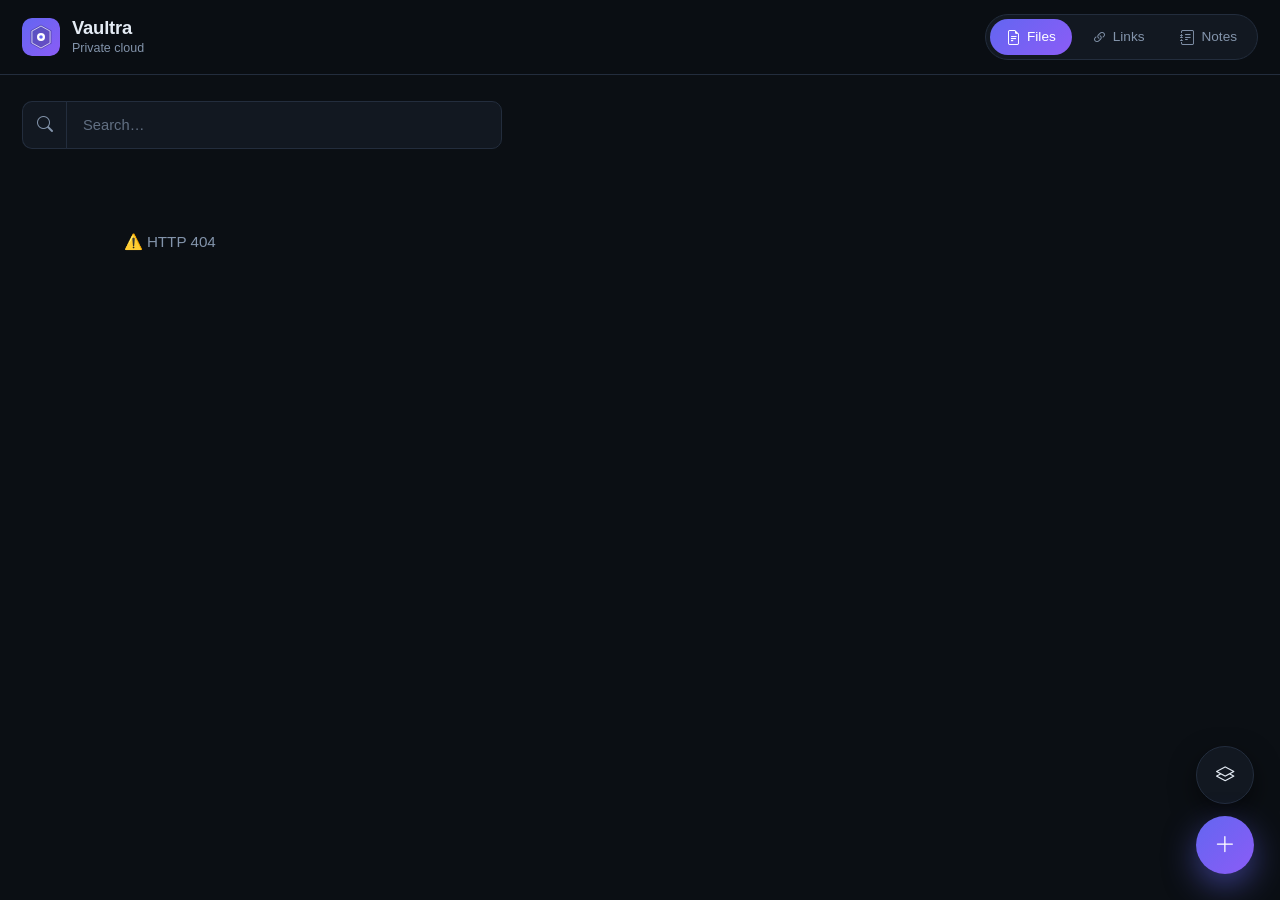
==== templates/index.html @ be21ad61 "initial commit" ====
<!DOCTYPE html>
<html lang="en" data-bs-theme="dark">
<head>
  <meta charset="utf-8">
  <meta name="viewport" content="width=device-width, initial-scale=1, viewport-fit=cover">
  <meta name="theme-color" content="#0b0f14">
  <meta name="description" content="Vaultra — private cloud for files, links, and notes">
  <title>Vaultra</title>
  <link rel="manifest" href="/manifest.json">
  <link rel="icon" href="/static/icons/icon.svg" type="image/svg+xml">
  <link rel="apple-touch-icon" href="/static/icons/icon.svg">
  <link href="https://cdn.jsdelivr.net/npm/bootstrap@5.3.3/dist/css/bootstrap.min.css" rel="stylesheet">
  <link rel="stylesheet" href="https://cdn.jsdelivr.net/npm/bootstrap-icons@1.11.3/font/bootstrap-icons.min.css">
  <link rel="stylesheet" href="/static/css/style.css">
</head>
<body>
  <header class="topbar">
    <div class="brand">
      <img src="/static/icons/icon.svg" alt="" class="brand-logo">
      <div class="brand-text">
        <h1>Vaultra</h1>
        <span>Private cloud</span>
      </div>
    </div>
    <nav class="tabs" id="kind-tabs" role="tablist">
      <button class="tab active" data-kind="file" role="tab" aria-selected="true">
        <i class="bi bi-file-earmark-text"></i>
        <span>Files</span>
      </button>
      <button class="tab" data-kind="link" role="tab" aria-selected="false">
        <i class="bi bi-link-45deg"></i>
        <span>Links</span>
      </button>
      <button class="tab" data-kind="note" role="tab" aria-selected="false">
        <i class="bi bi-journal-text"></i>
        <span>Notes</span>
      </button>
    </nav>
  </header>

  <main class="container">
    <div class="toolbar">
      <div class="search-box input-group">
        <span class="input-group-text"><i class="bi bi-search"></i></span>
        <input id="search" type="search" class="form-control" placeholder="Search…" autocomplete="off">
      </div>
      <div class="stats" id="stats"></div>
    </div>
    <section id="grid" class="grid" aria-live="polite"></section>
    <p id="empty" class="empty hidden" aria-live="polite">
      Nothing here yet — tap <strong>+</strong> to add an item, or use the
      <i class="bi bi-layers"></i> view button to switch sections.
    </p>
  </main>

  <!-- ============ FAB stack: view-options (top) → view toggle → + (bottom) ============ -->
  <div class="fab-stack" id="fab-stack">

    <!-- View options — switch which section is visible -->
    <div class="fab-options" id="fab-options"
         role="menu" aria-label="Show section" aria-hidden="true">
      <div class="fab-options-label" aria-hidden="true">Show only</div>

      <button class="fab-option" data-view-kind="file"
              role="menuitemradio" aria-pressed="false">
        <span class="fab-option-label">Files</span>
        <i class="bi bi-file-earmark-text"></i>
      </button>

      <button class="fab-option" data-view-kind="link"
              role="menuitemradio" aria-pressed="false">
        <span class="fab-option-label">Links</span>
        <i class="bi bi-link-45deg"></i>
      </button>

      <button class="fab-option" data-view-kind="note"
              role="menuitemradio" aria-pressed="false">
        <span class="fab-option-label">Notes</span>
        <i class="bi bi-journal-text"></i>
      </button>
    </div>

    <!-- View toggle — shows the section picker above -->
    <button class="fab fab-wrap" id="fab-wrap"
            aria-label="Switch view" aria-haspopup="menu" aria-expanded="false">
      <i class="bi bi-layers"></i>
    </button>

    <!-- Add button (unchanged behaviour) -->
    <button class="fab fab-add" id="fab" aria-label="Add new">
      <i class="bi bi-plus-lg"></i>
    </button>
  </div>

  <!-- ============ Upload / create modal ============ -->
  <div class="hidden" id="modal-backdrop">
    <div class="v-modal" role="dialog" aria-modal="true">
      <div class="v-modal-header">
        <h2>Add new</h2>
        <button class="v-modal-close" id="modal-close" aria-label="Close">
          <i class="bi bi-x-lg"></i>
        </button>
      </div>

      <div class="v-modal-tabs" id="modal-tabs">
        <button class="mtab active" data-mtab="file">
          <i class="bi bi-upload"></i> File
        </button>
        <button class="mtab" data-mtab="camera">
          <i class="bi bi-camera-video"></i> Camera
        </button>
        <button class="mtab" data-mtab="link">
          <i class="bi bi-link-45deg"></i> Link
        </button>
        <button class="mtab" data-mtab="note">
          <i class="bi bi-journal-text"></i> Note
        </button>
      </div>

      <!-- FILE -->
      <form class="modal-body" data-pane="file" id="form-file">
        <div class="mb-3">
          <label class="form-label" for="file-name">Name (optional)</label>
          <input class="form-control" id="file-name" name="name"
                 placeholder="Leave blank to keep the original filename">
        </div>
        <div class="mb-3">
          <label class="form-label" for="file-desc">Description</label>
          <textarea class="form-control" id="file-desc" name="description" rows="2"
                    placeholder="What is this file?"></textarea>
        </div>
        <div class="mb-3">
          <label class="form-label" for="file-file">File</label>
          <input class="form-control" type="file" id="file-file" name="file" required>
        </div>
        <button type="submit" class="btn-primary">
          <i class="bi bi-cloud-upload"></i> Upload to MEGA
        </button>
      </form>

      <!-- CAMERA -->
      <form class="modal-body hidden" data-pane="camera" id="form-camera">
        <div class="mb-3">
          <label class="form-label" for="camera-name">Name</label>
          <input class="form-control" id="camera-name" name="name"
                 placeholder="capture_&lt;auto&gt;.png">
        </div>
        <div class="mb-3">
          <label class="form-label" for="camera-desc">Description</label>
          <textarea class="form-control" id="camera-desc" name="description" rows="2"></textarea>
        </div>
        <div class="camera-wrap mb-3">
          <video id="camera-video" autoplay playsinline muted></video>
          <canvas id="camera-canvas" class="hidden"></canvas>
        </div>
        <div class="camera-controls">
          <button type="button" class="btn-secondary" id="camera-start">
            <i class="bi bi-camera-video"></i> Start camera
          </button>
          <button type="button" class="btn-secondary" id="camera-stop">
            <i class="bi bi-stop-circle"></i> Stop
          </button>
          <button type="button" class="btn-primary" id="camera-capture" disabled>
            <i class="bi bi-camera"></i> Capture &amp; upload
          </button>
        </div>
      </form>

      <!-- LINK -->
      <form class="modal-body hidden" data-pane="link" id="form-link">
        <div class="mb-3">
          <label class="form-label" for="link-title">Title</label>
          <input class="form-control" id="link-title" name="title" required>
        </div>
        <div class="mb-3">
          <label class="form-label" for="link-url">URL</label>
          <input class="form-control" id="link-url" name="url" type="url"
                 required placeholder="https://…">
        </div>
        <div class="mb-3">
          <label class="form-label" for="link-desc">Description</label>
          <textarea class="form-control" id="link-desc" name="description" rows="2"></textarea>
        </div>
        <div class="mb-3">
          <label class="form-label" for="link-does">What it does</label>
          <textarea class="form-control" id="link-does" name="what_it_does" rows="3"></textarea>
        </div>
        <button type="submit" class="btn-primary">
          <i class="bi bi-link-45deg"></i> Save link
        </button>
      </form>

      <!-- NOTE -->
      <form class="modal-body hidden" data-pane="note" id="form-note">
        <div class="mb-3">
          <label class="form-label" for="note-title">Title</label>
          <input class="form-control" id="note-title" name="title" required>
        </div>
        <div class="mb-3">
          <label class="form-label" for="note-desc">Description</label>
          <textarea class="form-control" id="note-desc" name="description" rows="2"></textarea>
        </div>
        <div class="mb-3">
          <label class="form-label" for="note-body">Body</label>
          <textarea class="form-control" id="note-body" name="body" rows="6" required></textarea>
        </div>
        <div class="mb-3">
          <label class="form-label">Colour</label>
          <div class="color-row">
            <input type="color" id="note-color" value="#6366f1">
            <input type="text" class="form-control" id="note-color-hex"
                   value="#6366f1" maxlength="7">
          </div>
        </div>
        <button type="submit" class="btn-primary">
          <i class="bi bi-journal-plus"></i> Save note
        </button>
      </form>
    </div>
  </div>

  <script src="https://cdn.jsdelivr.net/npm/bootstrap@5.3.3/dist/js/bootstrap.bundle.min.js"></script>
  <script src="/static/js/app.js"></script>
  <script>
    if ('serviceWorker' in navigator) {
      window.addEventListener('load', () => {
        navigator.serviceWorker.register('/sw.js').catch(() => {});
      });
    }
  </script>
</body>
</html>
---- static/css/style.css ----
/* ==========================================================================
   Vaultra — dark theme layered on Bootstrap 5
   Load order: Bootstrap 5 → Bootstrap Icons → this file.
   ========================================================================== */

:root {
  --bg: #0b0f14;
  --bg-2: #121821;
  --bg-3: #1a2230;
  --border: #232d3d;
  --text: #e5ecf5;
  --muted: #8394ab;
  --accent: #6366f1;
  --accent-2: #8b5cf6;
  --danger: #ef4444;
  --ok: #10b981;
  --radius: 14px;
  --radius-sm: 10px;
  --shadow: 0 20px 45px rgba(0, 0, 0, 0.45);
  --font: -apple-system, BlinkMacSystemFont, "Segoe UI", Roboto, Inter,
          "Helvetica Neue", Arial, sans-serif;
  --mono: ui-monospace, "SF Mono", Menlo, Consolas, "Liberation Mono",
          monospace;
}

html[data-bs-theme="dark"] {
  --bs-body-bg: #0b0f14;
  --bs-body-color: #e5ecf5;
  --bs-emphasis-color: #ffffff;
  --bs-border-color: #232d3d;
  --bs-secondary-color: #8394ab;
  --bs-primary: #6366f1;
  --bs-primary-rgb: 99, 102, 241;
  --bs-link-color: #a8b3ff;
  --bs-link-hover-color: #c4ccff;
}

* { box-sizing: border-box; }

html, body {
  margin: 0;
  padding: 0;
  background: var(--bg);
  color: var(--text);
  font-family: var(--font);
  min-height: 100vh;
  -webkit-font-smoothing: antialiased;
}

body::before {
  content: "";
  position: fixed;
  inset: 0;
  background:
    radial-gradient(1200px 600px at 85% -10%, rgba(99, 102, 241, 0.18), transparent 60%),
    radial-gradient(900px 500px at -5% 10%, rgba(139, 92, 246, 0.14), transparent 55%);
  pointer-events: none;
  z-index: -1;
}

a { color: inherit; text-decoration: none; }

/* ==========================================================================
   Topbar
   ========================================================================== */
.topbar {
  position: sticky;
  top: 0;
  z-index: 20;
  display: flex;
  align-items: center;
  justify-content: space-between;
  gap: 16px;
  padding: 14px 22px;
  background: rgba(11, 15, 20, 0.78);
  backdrop-filter: blur(14px);
  -webkit-backdrop-filter: blur(14px);
  border-bottom: 1px solid var(--border);
  flex-wrap: wrap;
}

.brand {
  display: flex;
  align-items: center;
  gap: 12px;
  min-width: 0;
}

.brand-logo {
  width: 38px;
  height: 38px;
  border-radius: 10px;
  flex-shrink: 0;
}

.brand-text { min-width: 0; }
.brand-text h1 {
  margin: 0;
  font-size: 1.15rem;
  font-weight: 700;
  letter-spacing: -0.01em;
  color: var(--text);
  white-space: nowrap;
  overflow: hidden;
  text-overflow: ellipsis;
  max-width: 42vw;
}
.brand-text span {
  color: var(--muted);
  font-size: 0.78rem;
  display: block;
  white-space: nowrap;
  overflow: hidden;
  text-overflow: ellipsis;
  max-width: 42vw;
}

.back {
  font-size: 1.15rem;
  color: var(--muted);
  padding: 8px 10px;
  border-radius: 8px;
  transition: background 0.15s, color 0.15s;
  display: inline-flex;
  align-items: center;
  justify-content: center;
}
.back:hover { background: var(--bg-3); color: var(--text); }

/* ==========================================================================
   Tabs
   ========================================================================== */
.tabs {
  display: flex;
  gap: 4px;
  background: var(--bg-2);
  border: 1px solid var(--border);
  padding: 4px;
  border-radius: 999px;
  flex-wrap: wrap;
}

.tab {
  display: inline-flex;
  align-items: center;
  gap: 6px;
  background: transparent;
  border: 0;
  color: var(--muted);
  font: inherit;
  font-size: 0.85rem;
  font-weight: 500;
  padding: 8px 16px;
  border-radius: 999px;
  cursor: pointer;
  transition: background 0.15s, color 0.15s;
  white-space: nowrap;
}
.tab:hover { color: var(--text); background: rgba(255, 255, 255, 0.04); }
.tab.active {
  background: linear-gradient(135deg, var(--accent), var(--accent-2));
  color: #fff;
}
.tab i { font-size: 0.95rem; line-height: 1; }

/* ==========================================================================
   Container / toolbar
   ========================================================================== */
main.container {
  max-width: 1280px;
  padding: 26px 22px 160px;
}

.toolbar {
  display: flex;
  align-items: center;
  justify-content: space-between;
  gap: 16px;
  margin-bottom: 22px;
  flex-wrap: wrap;
}

.search-box {
  flex: 1 1 260px;
  max-width: 480px;
}
.search-box .input-group-text {
  background: var(--bg-2);
  border: 1px solid var(--border);
  border-right: 0;
  color: var(--muted);
  border-radius: var(--radius-sm) 0 0 var(--radius-sm);
  padding: 0 14px;
}
.search-box .form-control {
  background: var(--bg-2);
  border: 1px solid var(--border);
  color: var(--text);
  border-radius: 0 var(--radius-sm) var(--radius-sm) 0;
  padding: 12px 16px;
  font-size: 0.92rem;
}
.search-box .form-control:focus {
  border-color: var(--accent);
  box-shadow: 0 0 0 3px rgba(99, 102, 241, 0.18);
  background: var(--bg-2);
  color: var(--text);
}

.stats {
  color: var(--muted);
  font-size: 0.85rem;
  font-variant-numeric: tabular-nums;
}

/* ==========================================================================
   Grid + cards
   ========================================================================== */
.grid {
  display: grid;
  grid-template-columns: repeat(auto-fill, minmax(260px, 1fr));
  gap: 18px;
}

.card {
  background: var(--bg-2);
  border: 1px solid var(--border);
  border-radius: var(--radius);
  overflow: hidden;
  display: flex;
  flex-direction: column;
  transition: transform 0.16s, border-color 0.16s, box-shadow 0.16s;
  position: relative;
  color: var(--text);
}
.card:hover {
  transform: translateY(-2px);
  border-color: #30415a;
  box-shadow: var(--shadow);
}

.card-preview {
  aspect-ratio: 16 / 10;
  background: var(--bg-3);
  display: flex;
  align-items: center;
  justify-content: center;
  cursor: pointer;
  overflow: hidden;
}
.card-preview img {
  width: 100%;
  height: 100%;
  object-fit: cover;
  transition: transform 0.3s;
}
.card:hover .card-preview img { transform: scale(1.04); }

.preview-icon {
  font-size: 3rem;
  filter: drop-shadow(0 6px 12px rgba(0, 0, 0, 0.4));
}
.preview-icon.big { font-size: 5rem; }

.card-body {
  padding: 14px 16px 16px;
  display: flex;
  flex-direction: column;
  gap: 8px;
  flex: 1;
}

.card-head {
  display: flex;
  align-items: center;
  justify-content: space-between;
  gap: 8px;
}

.badge {
  display: inline-flex;
  align-items: center;
  gap: 4px;
  font-size: 0.7rem;
  font-weight: 600;
  text-transform: uppercase;
  letter-spacing: 0.05em;
  padding: 3px 9px;
  border-radius: 999px;
  background: rgba(99, 102, 241, 0.16);
  color: #a8b3ff;
  border: 1px solid rgba(99, 102, 241, 0.28);
  line-height: 1;
}
.badge-pdf   { background: rgba(239, 68, 68, 0.14); color: #ff9f9f; border-color: rgba(239, 68, 68, 0.3); }
.badge-excel { background: rgba(16, 185, 129, 0.14); color: #86efac; border-color: rgba(16, 185, 129, 0.3); }
.badge-json  { background: rgba(234, 179, 8, 0.14); color: #fcd34d; border-color: rgba(234, 179, 8, 0.3); }
.badge-png,
.badge-jpg   { background: rgba(56, 189, 248, 0.14); color: #7dd3fc; border-color: rgba(56, 189, 248, 0.3); }

.size { color: var(--muted); font-size: 0.75rem; font-variant-numeric: tabular-nums; }

.card-title {
  margin: 0;
  font-size: 0.98rem;
  font-weight: 600;
  line-height: 1.35;
  word-break: break-word;
  color: var(--text);
  display: -webkit-box;
  -webkit-line-clamp: 2;
  -webkit-box-orient: vertical;
  overflow: hidden;
}

.card-desc {
  margin: 0;
  color: var(--muted);
  font-size: 0.83rem;
  line-height: 1.45;
  display: -webkit-box;
  -webkit-line-clamp: 3;
  -webkit-box-orient: vertical;
  overflow: hidden;
}

.link-url {
  color: #7dd3fc;
  font-size: 0.82rem;
  word-break: break-all;
}
.link-url:hover { text-decoration: underline; }

.card-actions {
  display: flex;
  gap: 6px;
  margin-top: auto;
  padding-top: 8px;
  flex-wrap: wrap;
}

/* ==========================================================================
   Small buttons
   ========================================================================== */
.btn-sm {
  display: inline-flex;
  align-items: center;
  justify-content: center;
  gap: 4px;
  padding: 7px 12px;
  font-size: 0.78rem;
  font-weight: 500;
  border-radius: 8px;
  background: var(--bg-3);
  color: var(--text);
  border: 1px solid var(--border);
  cursor: pointer;
  font-family: inherit;
  transition: background 0.15s, border-color 0.15s;
  white-space: nowrap;
}
.btn-sm:hover { background: #223047; border-color: #30415a; }
.btn-sm.danger { color: #ffb4b4; }
.btn-sm.danger:hover { background: rgba(239, 68, 68, 0.15); border-color: rgba(239, 68, 68, 0.4); }
.btn-sm i { font-size: 0.9rem; line-height: 1; }

/* ==========================================================================
   Note cards
   ========================================================================== */
.card-note {
  --note-color: var(--accent);
  background:
    linear-gradient(180deg,
      color-mix(in srgb, var(--note-color) 10%, var(--bg-2)),
      var(--bg-2));
}
@supports not (background: color-mix(in srgb, red, blue)) {
  .card-note { background: var(--bg-2); }
}
.note-strip {
  position: absolute;
  top: 0;
  left: 0;
  bottom: 0;
  width: 5px;
  background: var(--note-color);
}
.card-note .card-body { padding-left: 20px; }
.note-body {
  margin: 0;
  padding: 8px 10px;
  background: rgba(0, 0, 0, 0.28);
  border-radius: 8px;
  font-family: var(--mono);
  font-size: 0.78rem;
  color: #cbd5e1;
  white-space: pre-wrap;
  max-height: 140px;
  overflow: hidden;
  -webkit-line-clamp: 6;
  display: -webkit-box;
  -webkit-box-orient: vertical;
}

/* ==========================================================================
   Empty
   ========================================================================== */
.empty {
  text-align: center;
  color: var(--muted);
  margin: 60px 0;
  font-size: 0.95rem;
}
.hidden { display: none !important; }

/* ==========================================================================
   FAB stack — view-options (top) → view toggle → + (bottom)
   ========================================================================== */
.fab-stack {
  position: fixed;
  right: 26px;
  bottom: 26px;
  display: flex;
  flex-direction: column;
  align-items: flex-end;
  gap: 12px;
  z-index: 30;
}

.fab {
  width: 58px;
  height: 58px;
  border-radius: 50%;
  border: 0;
  cursor: pointer;
  display: inline-flex;
  align-items: center;
  justify-content: center;
  font-size: 1.35rem;
  transition: transform 0.18s, box-shadow 0.18s, background 0.2s,
              color 0.2s, border-color 0.2s;
  line-height: 1;
}

/* Add (bottom) */
.fab-add {
  background: linear-gradient(135deg, var(--accent), var(--accent-2));
  color: #fff;
  box-shadow: 0 12px 32px rgba(99, 102, 241, 0.5);
}
.fab-add:hover { transform: translateY(-2px) scale(1.05); }
.fab-add:active { transform: scale(0.97); }

/* View toggle (above add) */
.fab-wrap {
  background: var(--bg-2);
  border: 1px solid var(--border);
  color: var(--text);
  font-size: 1.15rem;
  box-shadow: 0 10px 26px rgba(0, 0, 0, 0.5);
}
.fab-wrap:hover { background: var(--bg-3); border-color: #30415a; }
.fab-wrap:active { transform: scale(0.97); }
.fab-wrap.active {
  background: linear-gradient(135deg, var(--accent), var(--accent-2));
  color: #fff;
  border-color: transparent;
  box-shadow: 0 12px 32px rgba(99, 102, 241, 0.5);
}
.fab-wrap i { transition: transform 0.2s; }
.fab-wrap.active i { transform: rotate(180deg); }

/* Section picker (highest in the stack, hidden until toggled) */
.fab-options {
  display: flex;
  flex-direction: column;
  align-items: flex-end;
  gap: 10px;
  pointer-events: none;
  opacity: 0;
  transform: translateY(8px) scale(0.98);
  transform-origin: bottom right;
  transition: opacity 0.2s, transform 0.2s;
}
.fab-options.open {
  pointer-events: auto;
  opacity: 1;
  transform: translateY(0) scale(1);
}

.fab-options-label {
  font-size: 0.7rem;
  color: var(--muted);
  text-transform: uppercase;
  letter-spacing: 0.08em;
  font-weight: 600;
  margin: 0 4px 2px 0;
  align-self: flex-end;
  user-select: none;
}

.fab-option {
  display: inline-flex;
  align-items: center;
  gap: 10px;
  padding: 10px 14px;
  border-radius: 999px;
  background: var(--bg-2);
  border: 1px solid var(--border);
  color: var(--text);
  cursor: pointer;
  font: inherit;
  font-size: 0.85rem;
  font-weight: 500;
  box-shadow: 0 8px 20px rgba(0, 0, 0, 0.4);
  transition: background 0.15s, border-color 0.15s, transform 0.15s;
}
.fab-option:hover {
  background: var(--bg-3);
  border-color: #30415a;
  transform: translateY(-1px);
}
.fab-option:active { transform: scale(0.97); }
.fab-option i { font-size: 1.05rem; line-height: 1; }
.fab-option-label { white-space: nowrap; }

.fab-option[data-view-kind="file"] i { color: #7dd3fc; }
.fab-option[data-view-kind="link"] i { color: #a8b3ff; }
.fab-option[data-view-kind="note"] i { color: #fcd34d; }

/* Active section highlighted */
.fab-option.active {
  background: linear-gradient(135deg, var(--accent), var(--accent-2));
  border-color: transparent;
  color: #fff;
  box-shadow: 0 10px 24px rgba(99, 102, 241, 0.4);
}
.fab-option.active i { color: #fff !important; }

/* ==========================================================================
   Modal
   ========================================================================== */
#modal-backdrop {
  position: fixed;
  inset: 0;
  background: rgba(3, 6, 10, 0.7);
  backdrop-filter: blur(6px);
  -webkit-backdrop-filter: blur(6px);
  z-index: 1055;
  display: flex;
  align-items: center;
  justify-content: center;
  padding: 20px;
  animation: fadeIn 0.15s ease;
}
@keyframes fadeIn { from { opacity: 0 } to { opacity: 1 } }

.v-modal {
  width: 100%;
  max-width: 560px;
  max-height: 90vh;
  overflow-y: auto;
  background: var(--bg-2);
  border: 1px solid var(--border);
  border-radius: var(--radius);
  box-shadow: var(--shadow);
  animation: rise 0.18s ease;
}
@keyframes rise {
  from { transform: translateY(8px); opacity: 0 }
  to   { transform: translateY(0); opacity: 1 }
}

.v-modal-header {
  display: flex;
  align-items: center;
  justify-content: space-between;
  padding: 18px 22px;
  border-bottom: 1px solid var(--border);
}
.v-modal-header h2 { margin: 0; font-size: 1.05rem; color: var(--text); }
.v-modal-close {
  background: transparent;
  border: 0;
  color: var(--muted);
  cursor: pointer;
  padding: 8px 10px;
  border-radius: 8px;
  font-size: 1rem;
  display: inline-flex;
  align-items: center;
  justify-content: center;
  transition: background 0.15s, color 0.15s;
}
.v-modal-close:hover { background: var(--bg-3); color: var(--text); }

.v-modal-tabs {
  display: flex;
  gap: 4px;
  padding: 12px 22px 0;
  border-bottom: 1px solid var(--border);
  overflow-x: auto;
  scrollbar-width: thin;
}
.mtab {
  display: inline-flex;
  align-items: center;
  gap: 6px;
  background: transparent;
  border: 0;
  color: var(--muted);
  font: inherit;
  font-size: 0.85rem;
  font-weight: 500;
  padding: 8px 14px;
  cursor: pointer;
  border-bottom: 2px solid transparent;
  white-space: nowrap;
  transition: color 0.15s, border-color 0.15s;
}
.mtab:hover { color: var(--text); }
.mtab.active {
  color: var(--text);
  border-bottom-color: var(--accent);
}
.mtab i { font-size: 0.95rem; }

#modal-backdrop .modal-body {
  padding: 20px 22px 22px;
}

/* ---- form controls ---- */
.form-label {
  font-size: 0.85rem;
  color: var(--muted);
  font-weight: 500;
  margin-bottom: 6px;
}
.form-control {
  background-color: var(--bg-3);
  border: 1px solid var(--border);
  color: var(--text);
  border-radius: 10px;
  padding: 10px 12px;
  font-size: 0.9rem;
  transition: border-color 0.15s, box-shadow 0.15s;
}
.form-control:focus {
  background-color: var(--bg-3);
  border-color: var(--accent);
  color: var(--text);
  box-shadow: 0 0 0 3px rgba(99, 102, 241, 0.18);
}
.form-control::placeholder { color: var(--muted); opacity: 0.7; }
textarea.form-control { resize: vertical; min-height: 60px; }
input[type="file"].form-control::file-selector-button {
  background: var(--bg-2);
  color: var(--text);
  border: 0;
  border-right: 1px solid var(--border);
  padding: 8px 14px;
  margin-right: 12px;
  border-radius: 8px 0 0 8px;
  cursor: pointer;
}
input[type="file"].form-control::file-selector-button:hover {
  background: #223047;
}

/* ---- primary + secondary buttons ---- */
.btn-primary {
  display: inline-flex;
  align-items: center;
  gap: 6px;
  align-self: flex-start;
  padding: 10px 20px;
  border-radius: 10px;
  border: 0;
  background: linear-gradient(135deg, var(--accent), var(--accent-2));
  color: #fff;
  font: inherit;
  font-weight: 600;
  font-size: 0.88rem;
  cursor: pointer;
  transition: transform 0.1s, opacity 0.15s;
}
.btn-primary:hover { transform: translateY(-1px); }
.btn-primary:disabled { opacity: 0.5; cursor: not-allowed; transform: none; }
.btn-primary i { font-size: 1rem; }

.btn-secondary {
  display: inline-flex;
  align-items: center;
  gap: 6px;
  padding: 9px 16px;
  border-radius: 10px;
  border: 1px solid var(--border);
  background: var(--bg-3);
  color: var(--text);
  font: inherit;
  font-size: 0.85rem;
  cursor: pointer;
  transition: background 0.15s;
}
.btn-secondary:hover { background: #223047; }
.btn-secondary:disabled { opacity: 0.5; cursor: not-allowed; }
.btn-secondary i { font-size: 1rem; }

/* ---- camera ---- */
.camera-wrap {
  position: relative;
  aspect-ratio: 16 / 10;
  background: #000;
  border-radius: 10px;
  overflow: hidden;
  border: 1px solid var(--border);
}
.camera-wrap video {
  width: 100%;
  height: 100%;
  object-fit: cover;
  display: block;
}
.camera-controls {
  display: flex;
  gap: 8px;
  flex-wrap: wrap;
}

/* ---- note colour picker ---- */
.color-row {
  display: flex;
  gap: 10px;
  align-items: center;
}
.color-row input[type="color"] {
  width: 54px;
  height: 42px;
  border: 1px solid var(--border);
  border-radius: 10px;
  background: var(--bg-3);
  padding: 4px;
  cursor: pointer;
}
.color-row input[type="text"] {
  flex: 1;
  font-family: var(--mono);
  font-size: 0.9rem;
}

/* ==========================================================================
   Viewer
   ========================================================================== */
.viewer-body { overflow-y: auto; }
.viewer-main {
  max-width: 1100px;
  margin: 0 auto;
  padding: 26px 22px 60px;
}
.viewer-actions {
  display: flex;
  gap: 8px;
  flex-wrap: wrap;
}
.viewer-img {
  display: block;
  max-width: 100%;
  max-height: calc(100vh - 140px);
  margin: 0 auto;
  border-radius: var(--radius);
  box-shadow: var(--shadow);
}
.viewer-pdf {
  width: 100%;
  height: calc(100vh - 140px);
  border: 1px solid var(--border);
  border-radius: var(--radius);
  background: var(--bg-2);
}
.viewer-json {
  background: var(--bg-2);
  border: 1px solid var(--border);
  border-radius: var(--radius);
  padding: 18px 22px;
  font-family: var(--mono);
  font-size: 0.83rem;
  overflow-x: auto;
  white-space: pre;
  color: #cbd5e1;
}
.viewer-info {
  background: var(--bg-2);
  border: 1px solid var(--border);
  border-radius: var(--radius);
  padding: 32px;
}
.viewer-info.center { text-align: center; }
.viewer-info h2 { margin: 0 0 8px; color: var(--text); }
.viewer-info h3 { color: var(--text); margin-top: 18px; }
.viewer-info .btn-primary { margin-top: 14px; align-self: auto; }
.viewer-note {
  background:
    linear-gradient(180deg,
      color-mix(in srgb, var(--note-color) 14%, var(--bg-2)),
      var(--bg-2));
  border: 1px solid var(--border);
  border-left: 6px solid var(--note-color);
  border-radius: var(--radius);
  padding: 26px 30px;
}
.viewer-note h2 { margin-top: 0; color: var(--text); }
.viewer-note pre {
  margin: 0;
  white-space: pre-wrap;
  font-family: var(--mono);
  font-size: 0.9rem;
  color: #e2e8f0;
}
.muted { color: var(--muted); }
.loader, .error {
  text-align: center;
  padding: 60px 20px;
  color: var(--muted);
}
.error { color: #ffb4b4; }

/* ==========================================================================
   Responsive
   ========================================================================== */
@media (max-width: 640px) {
  .topbar { padding: 12px 14px; }
  .brand-text span { display: none; }
  .brand-text h1 { max-width: 55vw; }
  main.container { padding: 18px 14px 170px; }
  .tabs { width: 100%; justify-content: space-between; }
  .tab { flex: 1; justify-content: center; padding: 8px 10px; font-size: 0.8rem; }
  .grid { grid-template-columns: 1fr; }
  .viewer-main { padding: 18px 14px 40px; }

  .fab-stack { right: 18px; bottom: 18px; gap: 10px; }
  .fab { width: 54px; height: 54px; font-size: 1.25rem; }
  .fab-wrap { font-size: 1.05rem; }
  .fab-option { font-size: 0.8rem; padding: 9px 12px; }
  .fab-options-label { font-size: 0.65rem; }
}
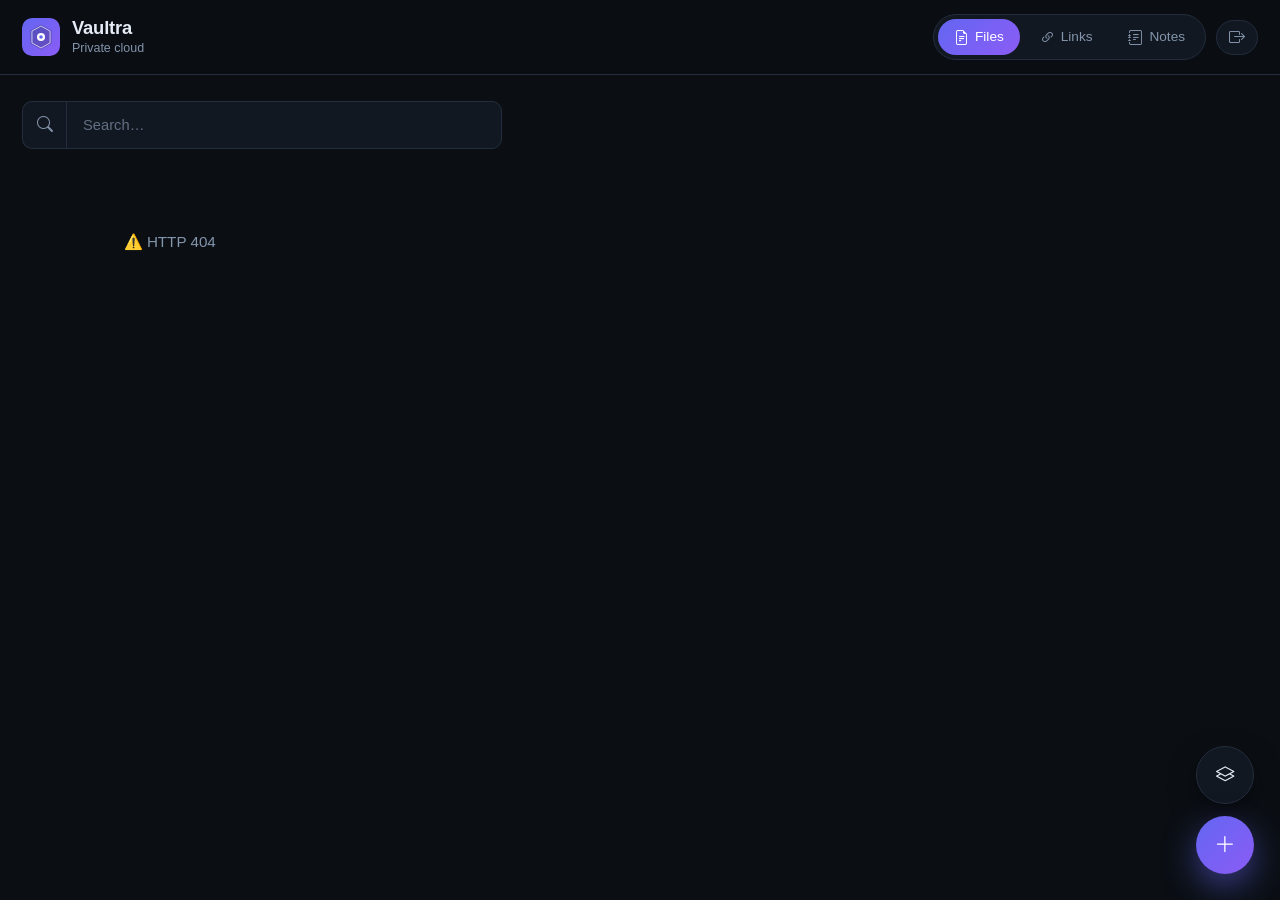
==== commit 3dd36fdc: "feat: TOTP auth, sub-folder uploads, single-doc date-keyed storage Adds a full authentication layer," ====
--- a/templates/index.html
+++ b/templates/index.html
@@ -22,20 +22,30 @@
         <span>Private cloud</span>
       </div>
     </div>
-    <nav class="tabs" id="kind-tabs" role="tablist">
-      <button class="tab active" data-kind="file" role="tab" aria-selected="true">
-        <i class="bi bi-file-earmark-text"></i>
-        <span>Files</span>
+
+    <div class="topbar-actions">
+      <nav class="tabs" id="kind-tabs" role="tablist">
+        <button class="tab active" data-kind="file" role="tab" aria-selected="true">
+          <i class="bi bi-file-earmark-text"></i>
+          <span>Files</span>
+        </button>
+        <button class="tab" data-kind="link" role="tab" aria-selected="false">
+          <i class="bi bi-link-45deg"></i>
+          <span>Links</span>
+        </button>
+        <button class="tab" data-kind="note" role="tab" aria-selected="false">
+          <i class="bi bi-journal-text"></i>
+          <span>Notes</span>
+        </button>
+      </nav>
+
+      <button class="tab logout-btn" id="logout-btn"
+              type="button"
+              title="Sign out"
+              aria-label="Sign out">
+        <i class="bi bi-box-arrow-right"></i>
       </button>
-      <button class="tab" data-kind="link" role="tab" aria-selected="false">
-        <i class="bi bi-link-45deg"></i>
-        <span>Links</span>
-      </button>
-      <button class="tab" data-kind="note" role="tab" aria-selected="false">
-        <i class="bi bi-journal-text"></i>
-        <span>Notes</span>
-      </button>
-    </nav>
+    </div>
   </header>
 
   <main class="container">
@@ -133,6 +143,29 @@
           <label class="form-label" for="file-file">File</label>
           <input class="form-control" type="file" id="file-file" name="file" required>
         </div>
+
+        <!-- Storage mode -->
+        <div class="mb-3">
+          <label class="form-label" for="file-storage">Save in</label>
+          <select class="form-control" id="file-storage" name="storage_mode">
+            <option value="category">Category folder (pdf, png, excel, …)</option>
+            <option value="mixed">Mixed folder (all file types together)</option>
+          </select>
+        </div>
+
+        <!-- Subfolder (optional) -->
+        <div class="mb-3">
+          <label class="form-label" for="file-subfolder">Subfolder (optional)</label>
+          <input class="form-control" id="file-subfolder" name="subfolder"
+                 list="file-subfolder-list" autocomplete="off"
+                 placeholder="Leave blank for root, or pick / type a name">
+          <datalist id="file-subfolder-list"></datalist>
+          <div class="v-hint">
+            Pick an existing folder or type a new one — nested paths like
+            <code>invoices/2024</code> are allowed.
+          </div>
+        </div>
+
         <button type="submit" class="btn-primary">
           <i class="bi bi-cloud-upload"></i> Upload to MEGA
         </button>
@@ -143,7 +176,7 @@
         <div class="mb-3">
           <label class="form-label" for="camera-name">Name</label>
           <input class="form-control" id="camera-name" name="name"
-                 placeholder="capture_&lt;auto&gt;.png">
+                 placeholder="capture_<auto>.png">
         </div>
         <div class="mb-3">
           <label class="form-label" for="camera-desc">Description</label>
@@ -153,7 +186,7 @@
           <video id="camera-video" autoplay playsinline muted></video>
           <canvas id="camera-canvas" class="hidden"></canvas>
         </div>
-        <div class="camera-controls">
+        <div class="camera-controls mb-3">
           <button type="button" class="btn-secondary" id="camera-start">
             <i class="bi bi-camera-video"></i> Start camera
           </button>
@@ -161,8 +194,26 @@
             <i class="bi bi-stop-circle"></i> Stop
           </button>
           <button type="button" class="btn-primary" id="camera-capture" disabled>
-            <i class="bi bi-camera"></i> Capture &amp; upload
+            <i class="bi bi-camera"></i> Capture & upload
           </button>
+        </div>
+
+        <!-- Storage mode -->
+        <div class="mb-3">
+          <label class="form-label" for="camera-storage">Save in</label>
+          <select class="form-control" id="camera-storage" name="storage_mode">
+            <option value="category">Category folder (png)</option>
+            <option value="mixed">Mixed folder (all file types together)</option>
+          </select>
+        </div>
+
+        <!-- Subfolder (optional) -->
+        <div class="mb-3">
+          <label class="form-label" for="camera-subfolder">Subfolder (optional)</label>
+          <input class="form-control" id="camera-subfolder" name="subfolder"
+                 list="camera-subfolder-list" autocomplete="off"
+                 placeholder="Leave blank for root, or pick / type a name">
+          <datalist id="camera-subfolder-list"></datalist>
         </div>
       </form>
 
@@ -227,6 +278,100 @@
         navigator.serviceWorker.register('/sw.js').catch(() => {});
       });
     }
+
+    // -----------------------------------------------------------------
+    // Logout — POST /api/auth/logout then redirect to /login
+    // -----------------------------------------------------------------
+    (function () {
+      const btn = document.getElementById('logout-btn');
+      if (!btn) return;
+
+      btn.addEventListener('click', async () => {
+        if (!confirm('Sign out of MyVault?')) return;
+
+        btn.disabled = true;
+        try {
+          await fetch('/api/auth/logout', {
+            method: 'POST',
+            credentials: 'same-origin',
+          });
+        } catch {
+          // ignore network failures — still redirect
+        }
+        window.location.href = '/login';
+      });
+    })();
+
+    // If any fetch returns 401, bounce back to /login automatically.
+    (function () {
+      const originalFetch = window.fetch;
+      window.fetch = function () {
+        return originalFetch.apply(this, arguments).then(res => {
+          if (res.status === 401) {
+            // Only redirect if we're not already on the login page
+            if (!location.pathname.startsWith('/login')) {
+              window.location.href = '/login';
+            }
+          }
+          return res;
+        });
+      };
+    })();
   </script>
+
+  <style>
+    /* ---------------------------------------------------------------------
+       Topbar actions — holds tabs + logout button side-by-side
+       --------------------------------------------------------------------- */
+    .topbar-actions {
+      display: flex;
+      align-items: center;
+      gap: 10px;
+      flex-wrap: wrap;
+    }
+
+    .logout-btn {
+      padding: 8px 12px;
+      font-size: 0.9rem;
+      color: var(--muted);
+      border: 1px solid var(--border);
+      background: var(--bg-2);
+    }
+    .logout-btn:hover {
+      color: #ffb4b4;
+      background: rgba(239, 68, 68, 0.12);
+      border-color: rgba(239, 68, 68, 0.35);
+    }
+    .logout-btn i { font-size: 1rem; }
+
+    /* Small addition — helper text under sub-folder inputs. */
+    .v-hint {
+      color: var(--muted, #8394ab);
+      font-size: 0.72rem;
+      margin-top: 4px;
+      line-height: 1.4;
+    }
+    .v-hint code {
+      color: #a8b3ff;
+      background: rgba(99, 102, 241, 0.12);
+      padding: 1px 4px;
+      border-radius: 4px;
+    }
+    .card-subfolder {
+      color: var(--muted, #8394ab);
+      font-size: 0.72rem;
+      margin: 0;
+      display: flex;
+      align-items: center;
+      gap: 4px;
+    }
+    .card-subfolder i { font-size: 0.85rem; opacity: 0.9; }
+
+    /* Mobile tweak — keep the logout button from wrapping awkwardly */
+    @media (max-width: 640px) {
+      .topbar-actions { width: 100%; justify-content: space-between; }
+      .logout-btn { flex-shrink: 0; }
+    }
+  </style>
 </body>
 </html>
